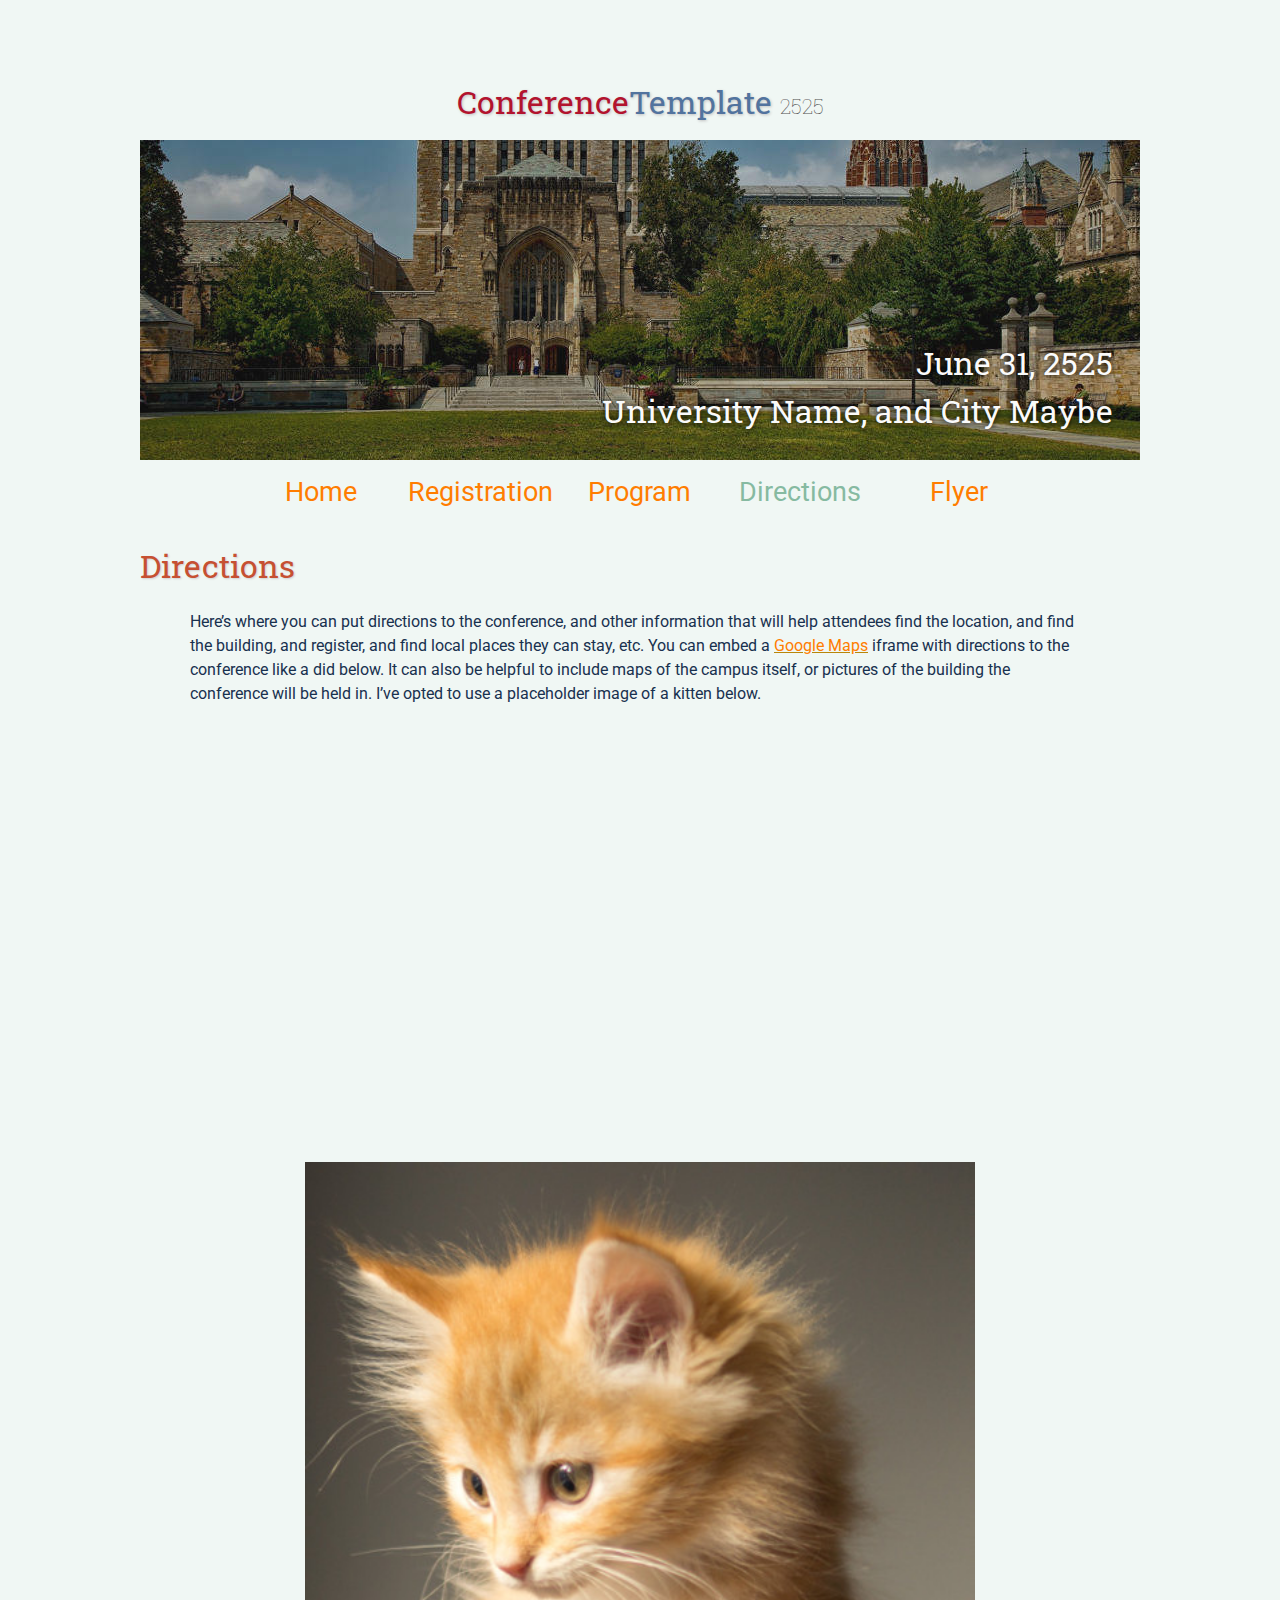
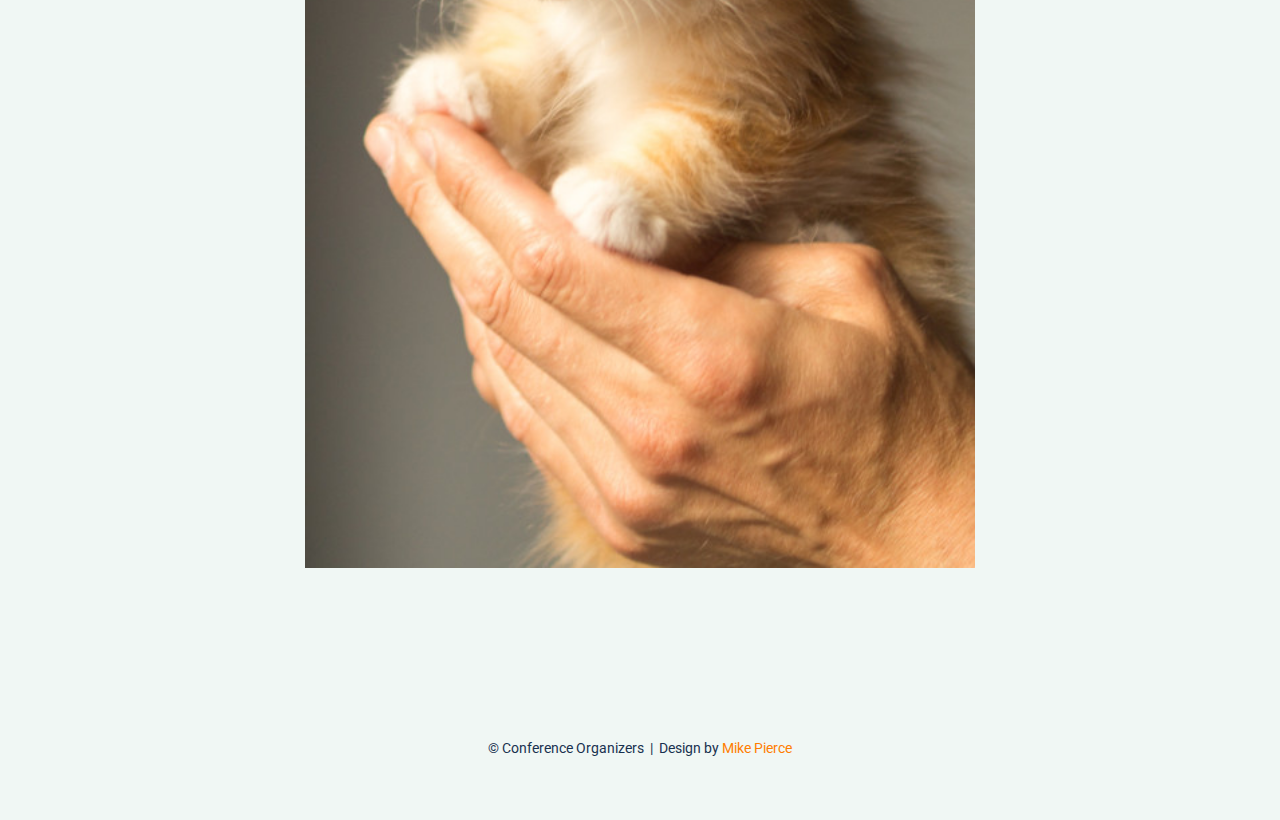
==== directions/index.html @ 6925aece "first setup" ====
<!DOCTYPE html>
<html lang='en'>

<head>
    <base href="..">
    <link rel="shortcut icon" type="image/png" href="assets/favicon.png"/>
    <link rel="stylesheet" type="text/css" media="all" href="assets/main.css"/>
    <meta name="description" content="Conference Template">
    <meta name="resource-type" content="document">
    <meta name="distribution" content="global">
    <meta name="KeyWords" content="Conference">
    <title>Directions | Conference Template</title>
</head>

<body>

    <div class="banner">
        <img src="assets/banner.jpg" alt="Conference Template Banner">
        <div class="top-left">
            <span class="title1">Conference</span><span class="title2">Template</span> <span class="year">2525</span>
        </div>
        <div class="bottom-right">
            June 31, 2525 <br> University Name, and City Maybe
        </div>
    </div>

    <table class="navigation">
        <tr>
            <td class="navigation">
                <a title="Conference Home Page" href=".">Home</a>
            </td>
            <td class="navigation">
                <a title="Register for the Conference" href="registration">Registration</a>
            </td>
            <td class="navigation">
                <a title="Conference Program" href="program">Program</a> 
            </td>
            <td class="navigation">
                <a class="current" title="Directions to the Conference" href="directions">Directions</a>
            </td>
            <td class="navigation">
                <a title="Conference Flyer" href="flyer">Flyer</a>
            </td>
        </tr>
    </table>


    <h2>Directions</h2>
    <p>
        Here&rsquo;s where you can put directions to the conference,
        and other information that will help attendees find the location,
        and find the building, and register, and find local places they can stay, etc.
        You can embed a <a href="https://www.google.com/maps">Google Maps</a> iframe
        with directions to the conference like a did below.
        It can also be helpful to include maps of the campus itself,
        or pictures of the building the conference will be held in.
        I&rsquo;ve opted to use a placeholder image of a kitten below.
    </p>

    <iframe class="directions" src="https://www.google.com/maps/embed?pb=!1m18!1m12!1m3!1d134998.56138929052!2d-121.98776790326531!3d37.869213445646146!2m3!1f0!2f0!3f0!3m2!1i1024!2i768!4f13.1!3m3!1m2!1s0x808ff431db2f96d1%3A0x8b99d90a20aa67de!2sMt+Diablo!5e0!3m2!1sen!2sus!4v1561787340910!5m2!1sen!2sus"></iframe>

    <img class="center" src="assets/kitten4.jpg" alt="This is just a kitten right now" id="kitten">

    <footer>
        &copy; Conference Organizers
        &nbsp;|&nbsp; Design by <a href="https://github.com/mikepierce">Mike Pierce</a>
    </footer>

</body>
</html>
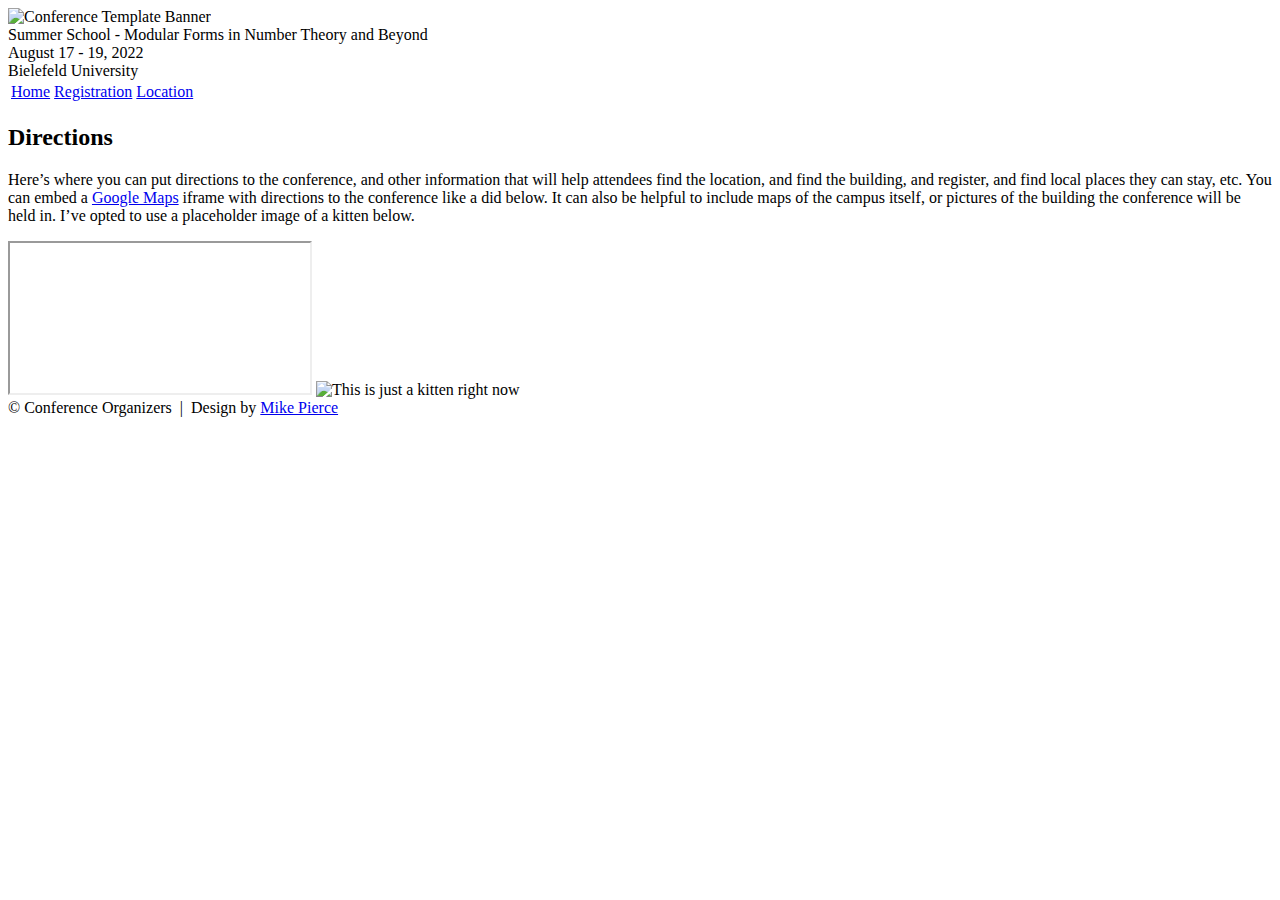
==== commit 03a177fa: "Updated the pages" ====
--- a/directions/index.html
+++ b/directions/index.html
@@ -2,14 +2,22 @@
 <html lang='en'>
 
 <head>
-    <base href="..">
+    <base href=".">
     <link rel="shortcut icon" type="image/png" href="assets/favicon.png"/>
     <link rel="stylesheet" type="text/css" media="all" href="assets/main.css"/>
     <meta name="description" content="Conference Template">
     <meta name="resource-type" content="document">
     <meta name="distribution" content="global">
     <meta name="KeyWords" content="Conference">
-    <title>Directions | Conference Template</title>
+    <title>Summer School - Modular Forms in Number Theory and Beyond</title>
+    <style>
+      .container {
+        display: grid;
+        grid-template-columns: 10% 75%;
+      }
+      h4.coursetitle {margin:0em 0em 0em 0em;}
+      
+    </style>
 </head>
 
 <body>
@@ -17,29 +25,23 @@
     <div class="banner">
         <img src="assets/banner.jpg" alt="Conference Template Banner">
         <div class="top-left">
-            <span class="title1">Conference</span><span class="title2">Template</span> <span class="year">2525</span>
+            <span class="title1">Summer School</span> - <span class="title2">Modular Forms in Number Theory and Beyond</span>
         </div>
         <div class="bottom-right">
-            June 31, 2525 <br> University Name, and City Maybe
+            August 17 - 19, 2022 <br> Bielefeld University
         </div>
     </div>
 
     <table class="navigation">
         <tr>
             <td class="navigation">
-                <a title="Conference Home Page" href=".">Home</a>
+                <a class="current" title="Summer School Home Page" href=".">Home</a>
             </td>
             <td class="navigation">
-                <a title="Register for the Conference" href="registration">Registration</a>
+                <a title="Register for the Summer School" href="registration">Registration</a>
             </td>
             <td class="navigation">
-                <a title="Conference Program" href="program">Program</a> 
-            </td>
-            <td class="navigation">
-                <a class="current" title="Directions to the Conference" href="directions">Directions</a>
-            </td>
-            <td class="navigation">
-                <a title="Conference Flyer" href="flyer">Flyer</a>
+                <a title="Directions to the Conference" href="directions">Location</a>
             </td>
         </tr>
     </table>
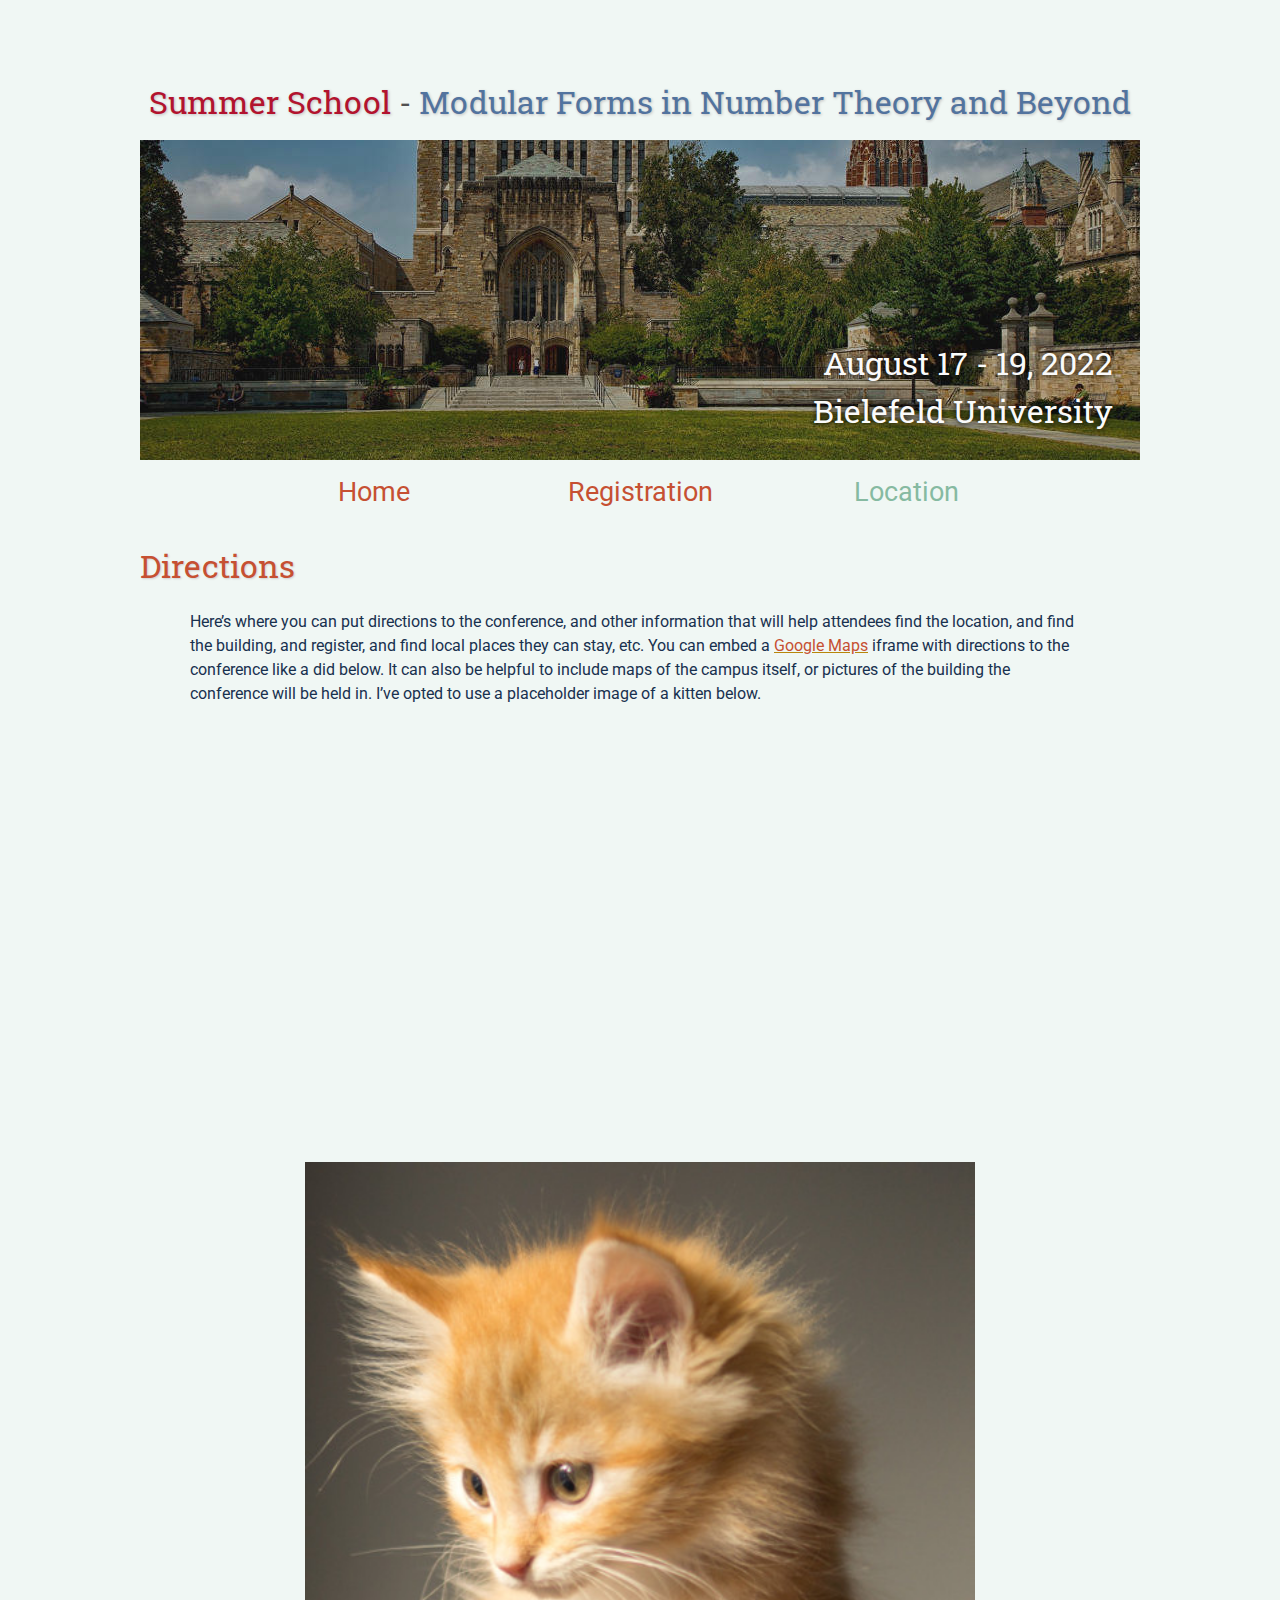
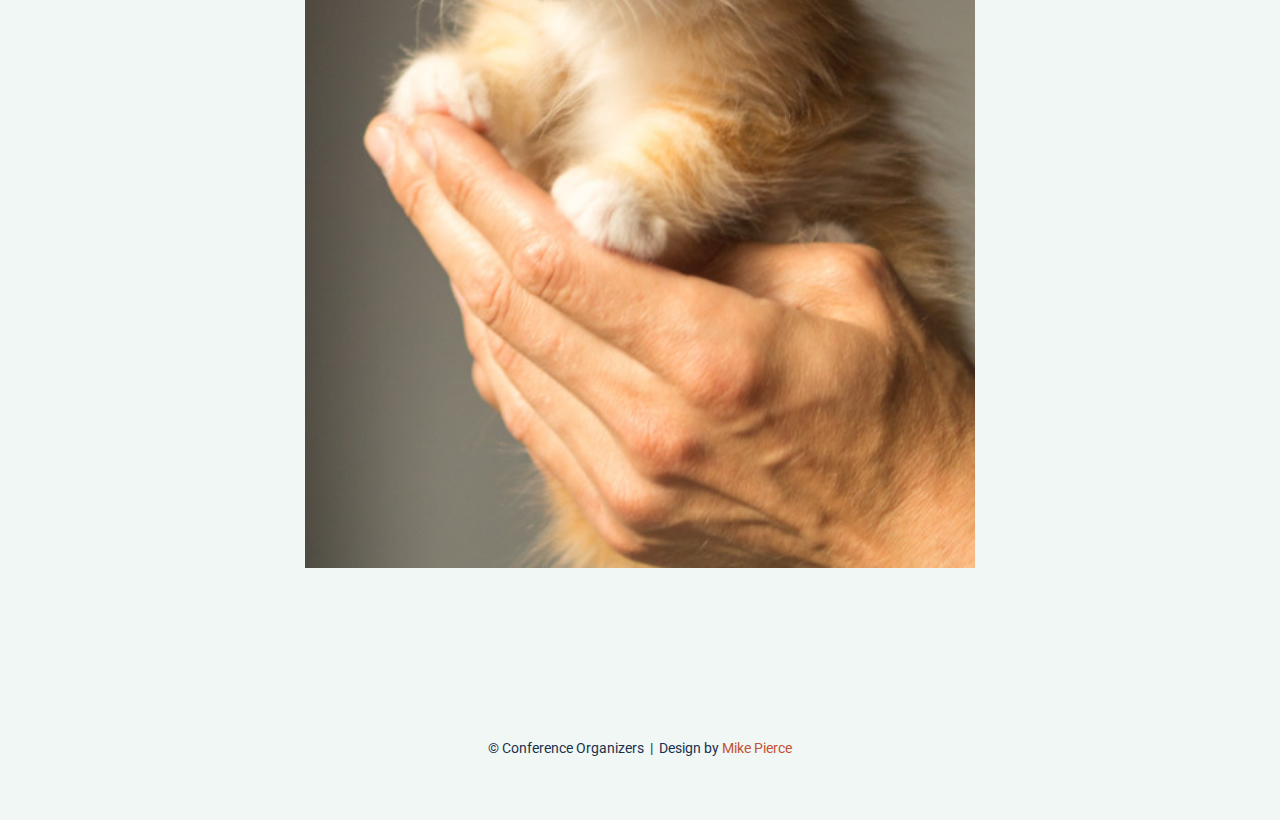
==== commit 623b512f: "Updated styles" ====
--- a/directions/index.html
+++ b/directions/index.html
@@ -2,22 +2,14 @@
 <html lang='en'>
 
 <head>
-    <base href=".">
+    <base href="..">
     <link rel="shortcut icon" type="image/png" href="assets/favicon.png"/>
     <link rel="stylesheet" type="text/css" media="all" href="assets/main.css"/>
     <meta name="description" content="Conference Template">
     <meta name="resource-type" content="document">
     <meta name="distribution" content="global">
     <meta name="KeyWords" content="Conference">
-    <title>Summer School - Modular Forms in Number Theory and Beyond</title>
-    <style>
-      .container {
-        display: grid;
-        grid-template-columns: 10% 75%;
-      }
-      h4.coursetitle {margin:0em 0em 0em 0em;}
-      
-    </style>
+    <title>Location | Summer School - Modular Form in Number Theory and Beyond</title>
 </head>
 
 <body>
@@ -35,13 +27,13 @@
     <table class="navigation">
         <tr>
             <td class="navigation">
-                <a class="current" title="Summer School Home Page" href=".">Home</a>
+                <a title="Summer School Home Page" href=".">Home</a>
             </td>
             <td class="navigation">
                 <a title="Register for the Summer School" href="registration">Registration</a>
             </td>
             <td class="navigation">
-                <a title="Directions to the Conference" href="directions">Location</a>
+                <a class="current" title="Directions to the Conference" href="directions">Location</a>
             </td>
         </tr>
     </table>
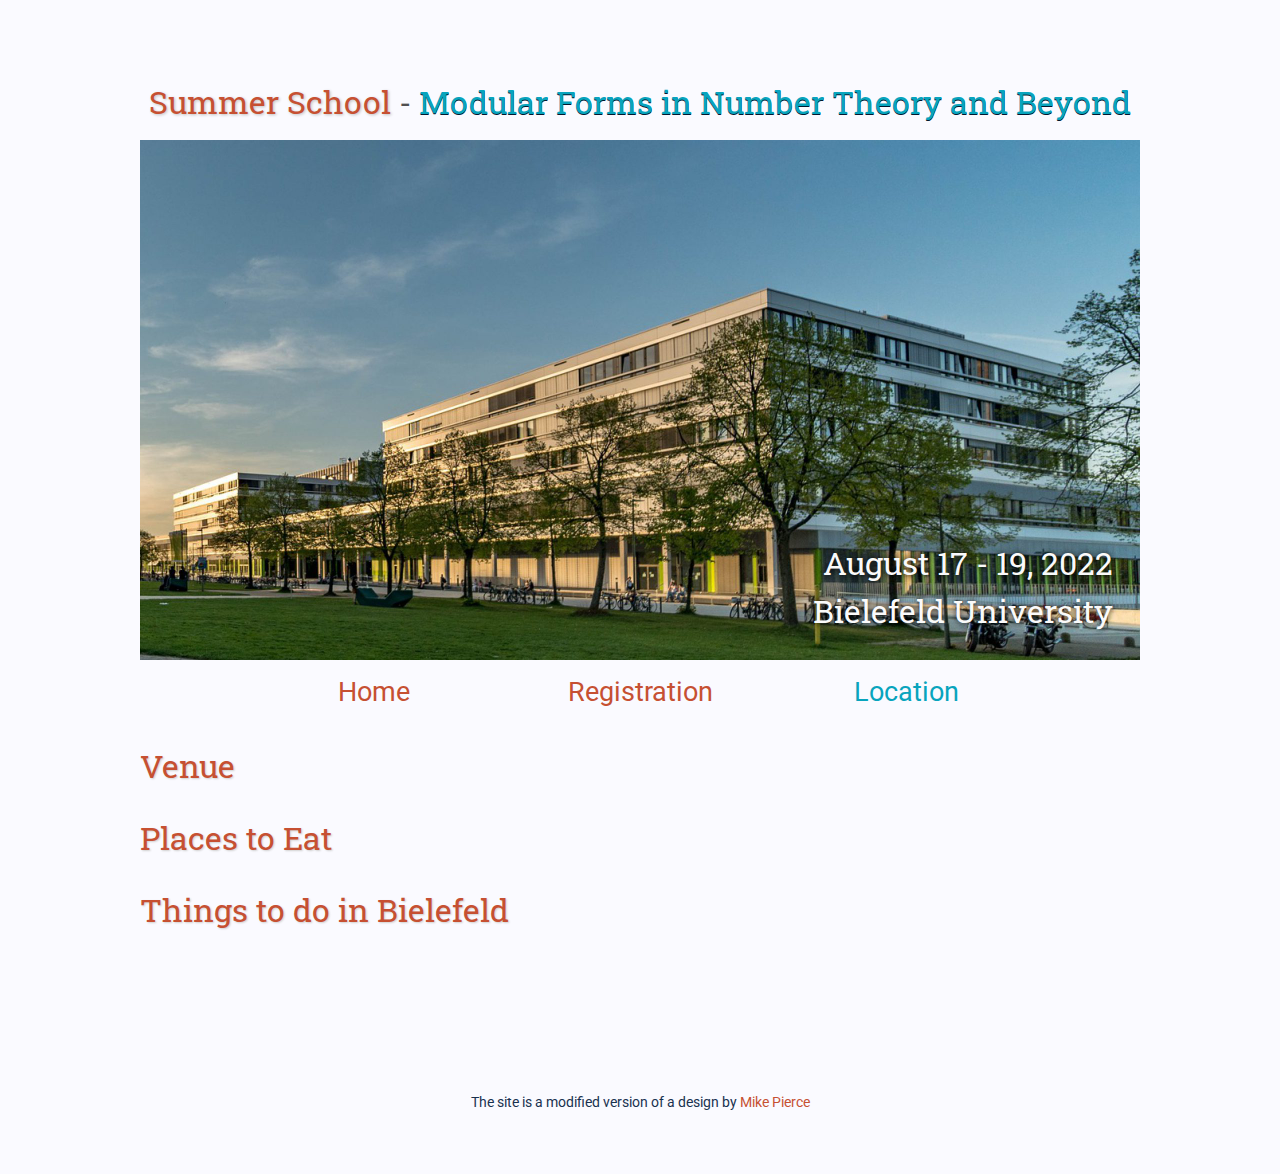
==== commit cf5478a4: "Updateds Cover Images" ====
--- a/directions/index.html
+++ b/directions/index.html
@@ -15,7 +15,7 @@
 <body>
 
     <div class="banner">
-        <img src="assets/banner.jpg" alt="Conference Template Banner">
+        <img src="assets/cropped-bielefeld-3381870_1920.jpg" width="1000px" alt="Conference Template Banner">
         <div class="top-left">
             <span class="title1">Summer School</span> - <span class="title2">Modular Forms in Number Theory and Beyond</span>
         </div>
@@ -37,27 +37,21 @@
             </td>
         </tr>
     </table>
-
-
-    <h2>Directions</h2>
+    <h2>Venue</h2>
     <p>
-        Here&rsquo;s where you can put directions to the conference,
-        and other information that will help attendees find the location,
-        and find the building, and register, and find local places they can stay, etc.
-        You can embed a <a href="https://www.google.com/maps">Google Maps</a> iframe
-        with directions to the conference like a did below.
-        It can also be helpful to include maps of the campus itself,
-        or pictures of the building the conference will be held in.
-        I&rsquo;ve opted to use a placeholder image of a kitten below.
+        
     </p>
-
-    <iframe class="directions" src="https://www.google.com/maps/embed?pb=!1m18!1m12!1m3!1d134998.56138929052!2d-121.98776790326531!3d37.869213445646146!2m3!1f0!2f0!3f0!3m2!1i1024!2i768!4f13.1!3m3!1m2!1s0x808ff431db2f96d1%3A0x8b99d90a20aa67de!2sMt+Diablo!5e0!3m2!1sen!2sus!4v1561787340910!5m2!1sen!2sus"></iframe>
-
-    <img class="center" src="assets/kitten4.jpg" alt="This is just a kitten right now" id="kitten">
-
+    <h2>Places to Eat</h2>
+    <p>
+        
+    </p>
+    <h2>Things to do in Bielefeld</h2>
+    <p>
+        
+    </p>
+    
     <footer>
-        &copy; Conference Organizers
-        &nbsp;|&nbsp; Design by <a href="https://github.com/mikepierce">Mike Pierce</a>
+        The site is a modified version of a design by <a href="https://github.com/mikepierce">Mike Pierce</a>
     </footer>
 
 </body>
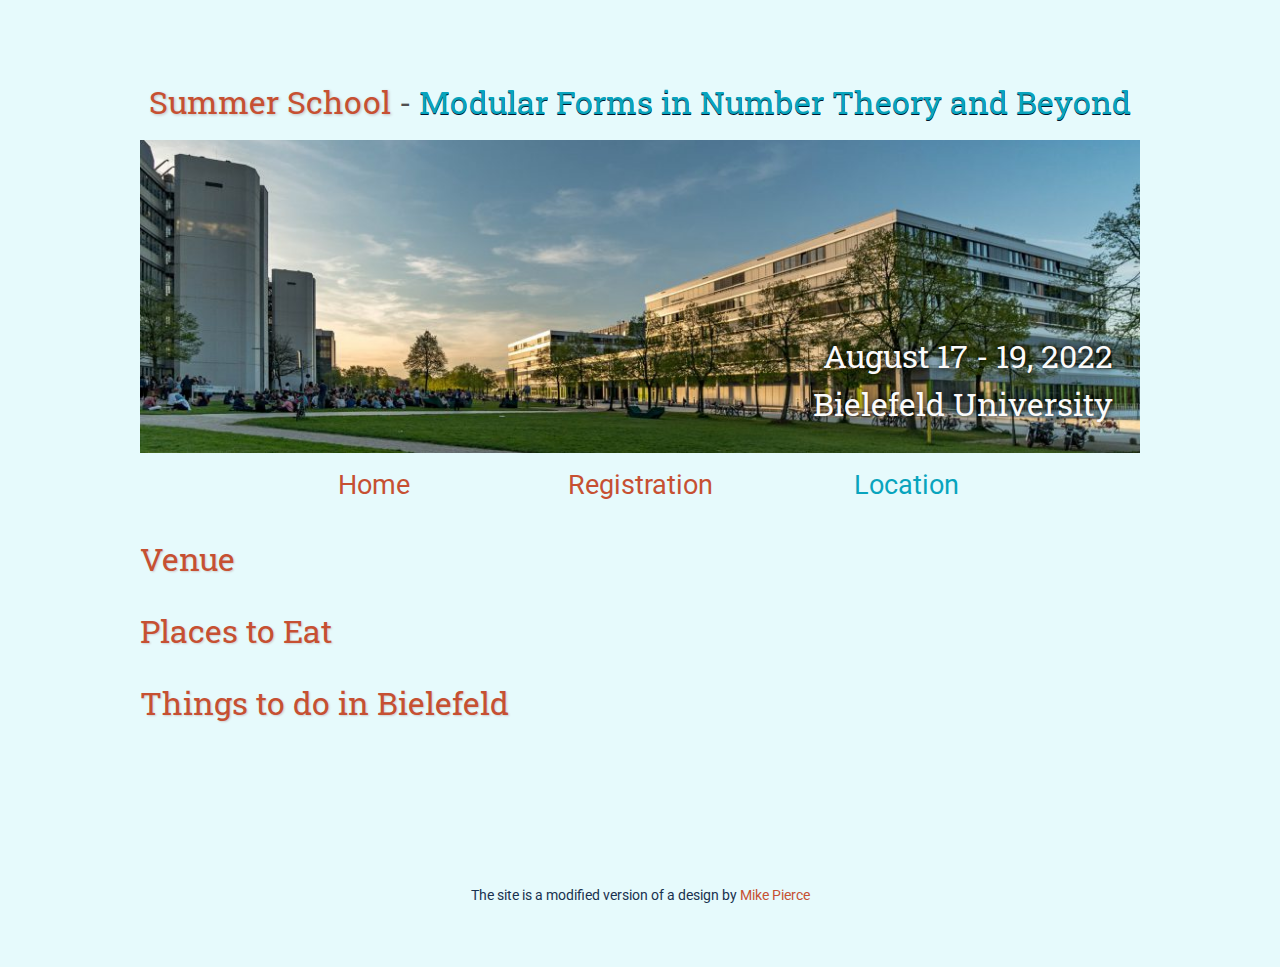
==== commit 228a42b3: "updated front picture" ====
--- a/directions/index.html
+++ b/directions/index.html
@@ -15,7 +15,7 @@
 <body>
 
     <div class="banner">
-        <img src="assets/cropped-bielefeld-3381870_1920.jpg" width="1000px" alt="Conference Template Banner">
+        <img src="assets/bielefeld-3381870_1920-1024x402.jpg" width="1000px" alt="Conference Template Banner">
         <div class="top-left">
             <span class="title1">Summer School</span> - <span class="title2">Modular Forms in Number Theory and Beyond</span>
         </div>
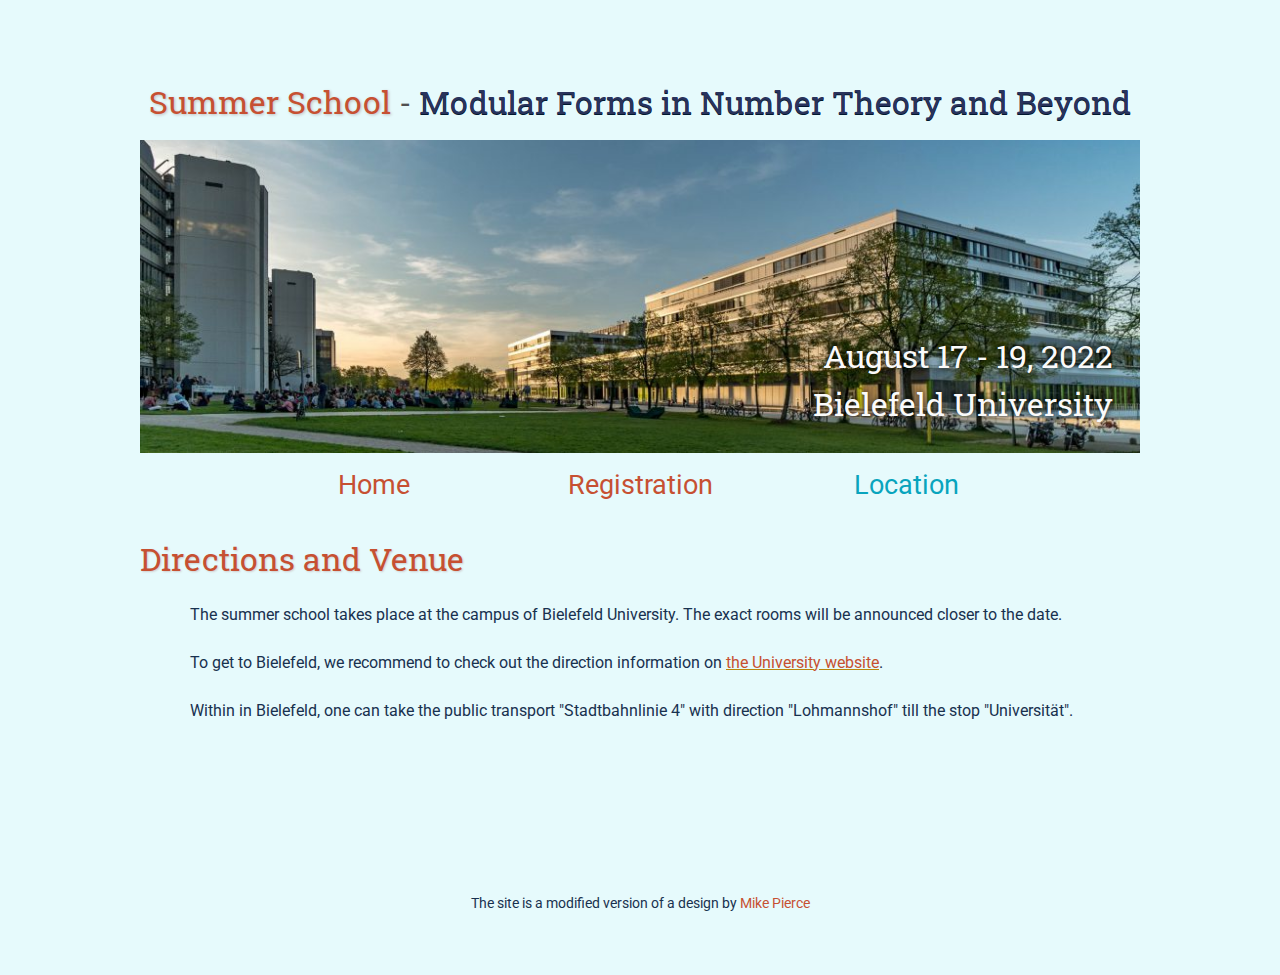
==== commit 36a778c2: "updated graphics and text" ====
--- a/directions/index.html
+++ b/directions/index.html
@@ -5,6 +5,7 @@
     <base href="..">
     <link rel="shortcut icon" type="image/png" href="assets/favicon.png"/>
     <link rel="stylesheet" type="text/css" media="all" href="assets/main.css"/>
+    <meta charset="UTF-8">
     <meta name="description" content="Conference Template">
     <meta name="resource-type" content="document">
     <meta name="distribution" content="global">
@@ -37,10 +38,15 @@
             </td>
         </tr>
     </table>
-    <h2>Venue</h2>
+    <h2>Directions and Venue</h2>
     <p>
-        
+        The summer school takes place at the campus of Bielefeld University. The exact rooms will be announced closer to the date.
     </p>
+    <p>
+        To get to Bielefeld, we recommend to check out the direction information on <a href="https://www.uni-bielefeld.de/uni/anreise-kontakt/anreise/index.xml">the University website</a>.
+    </p>
+    <p>Within in Bielefeld, one can take the public transport "Stadtbahnlinie 4" with direction "Lohmannshof" till the stop "Universität".</p>
+<!--
     <h2>Places to Eat</h2>
     <p>
         
@@ -49,7 +55,7 @@
     <p>
         
     </p>
-    
+-->
     <footer>
         The site is a modified version of a design by <a href="https://github.com/mikepierce">Mike Pierce</a>
     </footer>
